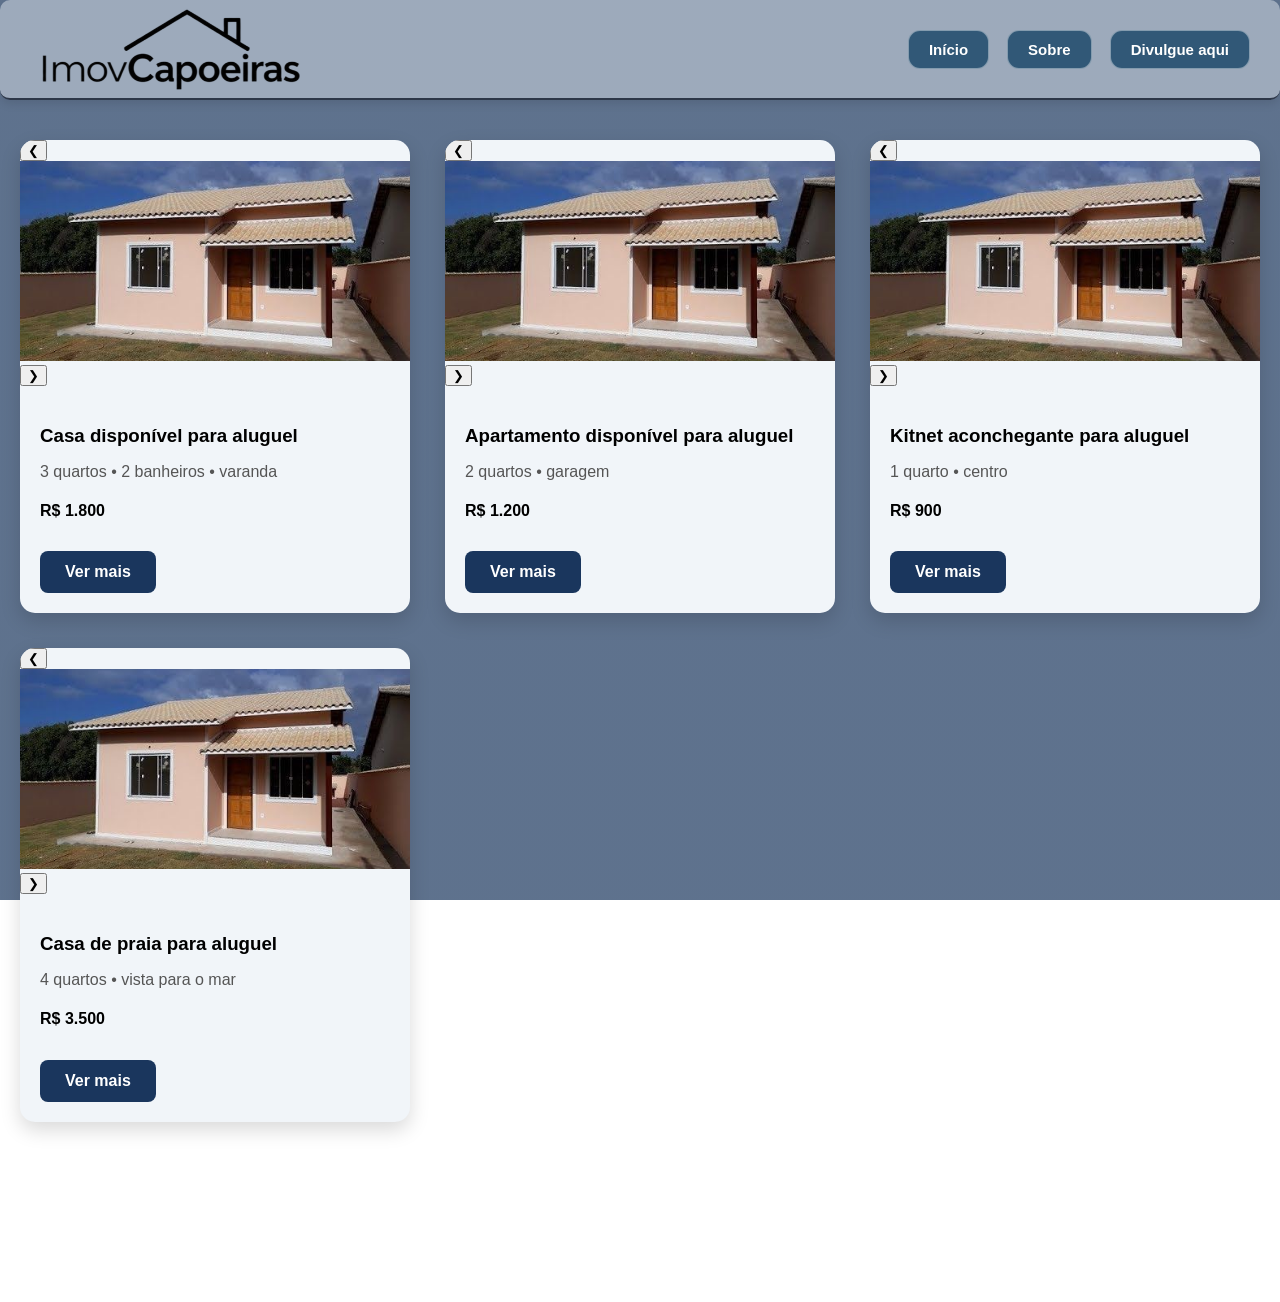
==== aluguel.html @ 8d39d8c3 "foi feito o carrossel e a lógica do js para cadastro de imóveis (menos os detalhes), também houve mo" ====
<!DOCTYPE html>
<html lang="PT- br">
<head>
    <meta charset="UTF-8">
    <meta name="viewport" content="width=device-width, initial-scale=1.0">
    <title>Divugação de imóveis</title>
    <link rel="stylesheet" href="css/global.css">
    <link rel="stylesheet" href="css/aluguel.css">
</head>

<body>
    <header>

        <img src="imagens/imovCapoirass-removebg-preview - Editado.png" alt="logo ImovCapoeiras" class="logo">
        
        <nav class="menu">
            <a href="paginaHome.html">Início</a>
            <a href="sobre.html">Sobre</a>
            <a href="https://wa.me/5587999072131">Divulgue aqui</a>
        </nav>

    </header>

<main>
    <section class="grid-imoveis" id="grid-imoveis" data-pagina="aluguel"></section>     
</main>

<footer>

    <div class="footer">
        <p>© 2026 ImovCapoeiras</p>
    </div>

</footer>
<script src="cardsImoveis.js"></script>
 
</body>
</html>
---- css/global.css ----
header {
    max-width: 100%; 
    width: 100%;
    display: flex;
    justify-content: space-between;
    align-items: center;
    padding: 4px 30px; 
    box-sizing: border-box;
    border-radius: 10px;
    border-bottom: 2px solid #2D3748;
    margin: auto;
    background-color: #b4bfccbd;
    box-shadow: 0px 4px 10px rgba(0,0,0,0.1); 
}

header a {
    color: #ffffff;
    font-weight: 500;
}
.logo img {
    height: 20px;
    width: auto;
}

.logo{
    display: flex;
    align-items: center;
    height: 90px;
}

.menu {
    display: flex;
    align-items: center;
    gap: 18px;
}

.menu a {
    display: flex;   
    text-decoration: none;
    color: rgb(255, 255, 255);
    font-weight: 600;
    font-size: 15px; 
    background-color: rgb(49, 88, 119); 
    backdrop-filter: blur(8px);
    border: 1px solid rgba(255,255,255,0.4);
    white-space: nowrap;
    
    padding: 10px 20px; 
    border-radius: 12px;
    cursor: pointer;
    transition: transform 0.3s, box-shadow 0.3s, background 0.3s;
}

.menu a:hover {
    transform: translateY(-4px) scale(1.05); 
    background: rgba(255,255,255,0.25);
    box-shadow: 0 10px 25px rgba(0,0,0,0.2);
}
/*cabecario*/


footer{
    background:#ffffff00;
    text-align:center;
    padding:20px;
    color:white;
    margin-top: 50px;
}

.footer a{
    color: rgb(255, 255, 255);
    text-decoration: none;
    text-align: center;
}
.footer p{
    color: white;
}


main{
    flex:1;
}

body{
    margin: 0;
    min-height: 100vh;
    display: flex;
    flex-direction: column;
}

* {
    font-family: 'Montserrat', sans-serif; /* Aplica a fonte em tudo */
}
---- css/aluguel.css ----
body {
    display: flex;
    flex-direction: column;
    min-height: 100vh; 
    margin: 0;         
    background: linear-gradient(rgba(26, 54, 93, 0.7), rgba(26, 54, 93, 0.7)) no-repeat center center fixed;
    background-size: cover;
    overflow-x: hidden; 
    overflow-y: auto;   
}

.grid-imoveis{
    display: grid;
    grid-template-columns: repeat(3, 1fr);
    gap: 35px;
    padding: 40px 20px;
}

.Bcontato{
    display: inline-block;
    text-decoration: none;
    color: white;
    background: #1A365D;
    padding: 12px 25px;
    border-radius: 8px;
    font-weight: bold;
    margin-top: 10px;
    transition: 0.3s;
}

.Bcontato:hover{
    transform: translateY(-4px);
    box-shadow: 0 8px 18px rgba(0,0,0,0.2);
    background:#fff3e0;
}

.card-imovel{
    background: #F1F5F9;
    border-radius: 15px;
    overflow: hidden;
    box-shadow: 0 8px 20px rgba(0,0,0,0.15);
    transition: 0.3s;
}

.card-imovel:hover{
    transform: translateY(-10px);
    box-shadow: 0 15px 35px rgba(0,0,0,0.25);
}

.card-imovel img{
    width: 100%;
    height: 200px;
    object-fit: cover;
}

.card-info{
    padding: 20px;
}

.card-info h3{
    margin-bottom: 10px;
}

.card-info p{
    color: #555;
    margin-bottom: 15px;
}
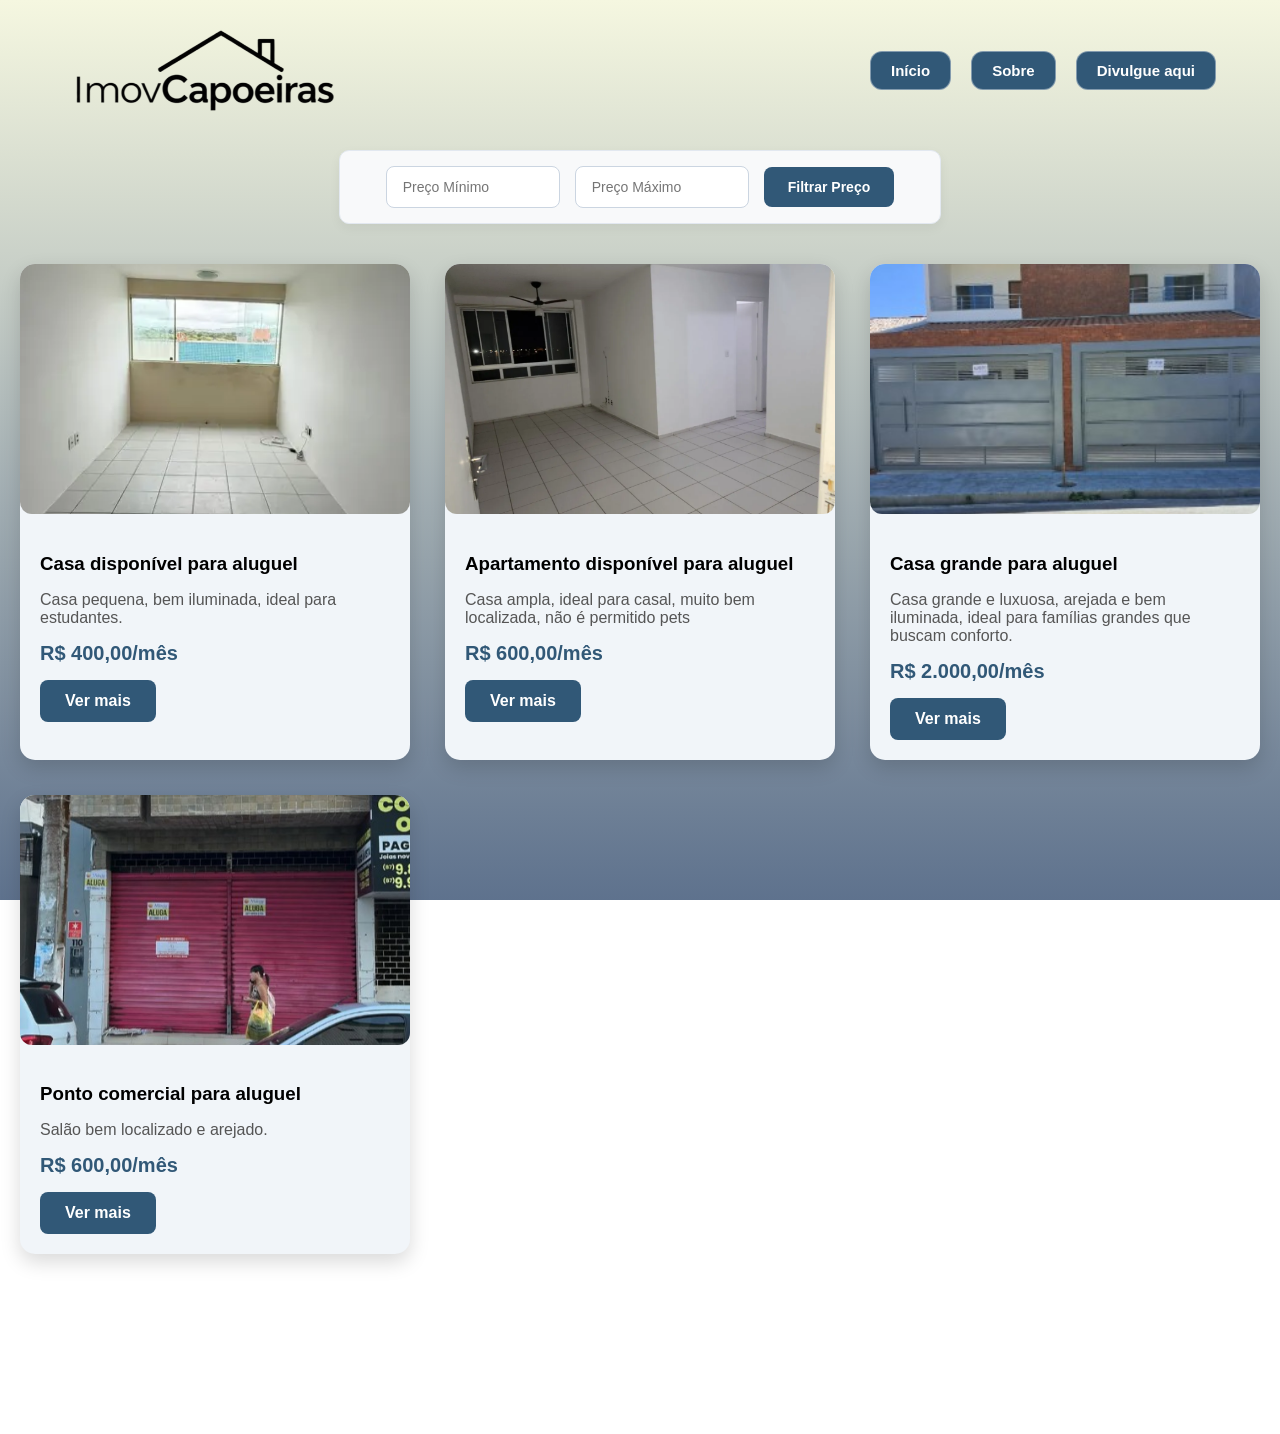
==== commit ae66a824: "Versão 2 finalizada. Atualizado o layout, adicionado imagens e JS funcional." ====
--- a/aluguel.html
+++ b/aluguel.html
@@ -10,7 +10,6 @@
 
 <body>
     <header>
-
         <img src="imagens/imovCapoirass-removebg-preview - Editado.png" alt="logo ImovCapoeiras" class="logo">
         
         <nav class="menu">
@@ -18,20 +17,24 @@
             <a href="sobre.html">Sobre</a>
             <a href="https://wa.me/5587999072131">Divulgue aqui</a>
         </nav>
-
     </header>
 
 <main>
+    <div class="filtro-preco">
+        <input type="number" id="preco-min" placeholder="Preço Mínimo">
+        <input type="number" id="preco-max" placeholder="Preço Máximo">
+        <button onclick="filtrarPorPreco()">Filtrar Preço</button>
+    </div>
+
     <section class="grid-imoveis" id="grid-imoveis" data-pagina="aluguel"></section>     
 </main>
 
 <footer>
-
     <div class="footer">
         <p>© 2026 ImovCapoeiras</p>
     </div>
+</footer>
 
-</footer>
 <script src="cardsImoveis.js"></script>
  
 </body>
--- a/css/global.css
+++ b/css/global.css
@@ -1,23 +1,11 @@
-
 header {
-    max-width: 100%; 
-    width: 100%;
-    display: flex;
+display: flex;
     justify-content: space-between;
     align-items: center;
-    padding: 4px 30px; 
-    box-sizing: border-box;
-    border-radius: 10px;
-    border-bottom: 2px solid #2D3748;
-    margin: auto;
-    background-color: #b4bfccbd;
-    box-shadow: 0px 4px 10px rgba(0,0,0,0.1); 
+    padding: 25px 5% 15px 5%;
+    background: transparent; 
 }
 
-header a {
-    color: #ffffff;
-    font-weight: 500;
-}
 .logo img {
     height: 20px;
     width: auto;
@@ -32,7 +20,7 @@
 .menu {
     display: flex;
     align-items: center;
-    gap: 18px;
+    gap: 20px;
 }
 
 .menu a {
@@ -45,7 +33,6 @@
     backdrop-filter: blur(8px);
     border: 1px solid rgba(255,255,255,0.4);
     white-space: nowrap;
-    
     padding: 10px 20px; 
     border-radius: 12px;
     cursor: pointer;
@@ -57,8 +44,6 @@
     background: rgba(255,255,255,0.25);
     box-shadow: 0 10px 25px rgba(0,0,0,0.2);
 }
-/*cabecario*/
-
 
 footer{
     background:#ffffff00;
@@ -73,10 +58,10 @@
     text-decoration: none;
     text-align: center;
 }
+
 .footer p{
     color: white;
 }
-
 
 main{
     flex:1;
@@ -90,5 +75,65 @@
 }
 
 * {
-    font-family: 'Montserrat', sans-serif; /* Aplica a fonte em tudo */
+    font-family: 'Montserrat', sans-serif; 
 }
+
+.carrossel{
+    position: relative;
+    width: 100%;
+    height: 250px;
+    border-radius: 12px;
+    overflow: hidden;
+}
+
+.carrossel .imagem-carrossel{
+    width: 100%;
+    height: 100%;
+    object-fit: cover;
+    display: block;
+}
+
+.prev,
+.next{
+    position: absolute;
+    top: 50%;
+    transform: translateY(-50%);
+    background-color: white;
+    color: #222;
+    border: 1px solid #ddd;
+    width: 32px;
+    height: 32px;
+    border-radius: 50%;
+    font-size: 14px;
+    font-weight: bold;
+    cursor: pointer;
+    display: flex;
+    align-items: center;
+    justify-content: center;
+    z-index: 5;
+    box-shadow: 0 2px 6px rgba(0,0,0,0.1);
+    opacity: 0;
+    visibility: hidden;
+    transition: all 0.25s ease-in-out;
+}
+
+.prev{
+    left: 12px;
+}
+
+.next{
+    right: 12px;
+}
+
+.card-imovel:hover .prev,
+.card-imovel:hover .next{
+    opacity: 1;
+    visibility: visible;
+}
+
+.prev:hover,
+.next:hover{
+    transform: translateY(-50%) scale(1.05);
+    box-shadow: 0 4px 8px rgba(0,0,0,0.15);
+    background-color: #f7f7f7;
+}
--- a/css/aluguel.css
+++ b/css/aluguel.css
@@ -3,7 +3,7 @@
     flex-direction: column;
     min-height: 100vh; 
     margin: 0;         
-    background: linear-gradient(rgba(26, 54, 93, 0.7), rgba(26, 54, 93, 0.7)) no-repeat center center fixed;
+    background: linear-gradient(rgb(245, 247, 224), rgba(26, 54, 93, 0.7)) no-repeat center center fixed;
     background-size: cover;
     overflow-x: hidden; 
     overflow-y: auto;   
@@ -13,14 +13,14 @@
     display: grid;
     grid-template-columns: repeat(3, 1fr);
     gap: 35px;
-    padding: 40px 20px;
+    padding: 10px 20px 40px 20px; 
 }
 
 .Bcontato{
     display: inline-block;
     text-decoration: none;
     color: white;
-    background: #1A365D;
+    background: rgb(49, 88, 119);
     padding: 12px 25px;
     border-radius: 8px;
     font-weight: bold;
@@ -65,3 +65,85 @@
     color: #555;
     margin-bottom: 15px;
 }
+
+.card-info h4 {
+    font-size: 20px;
+    color: rgb(49, 88, 119); 
+    margin: 15px 0 5px 0;
+    font-weight: 800;
+}
+.card-imovel img {
+    width: 100%;
+    height: 200px;
+    object-fit: cover;
+    background-color: #e2e8f0; 
+}
+
+.filtro-preco {
+    display: flex;
+    align-items: center;
+    justify-content: center;
+    gap: 15px;
+    margin: 0px auto 10px auto;
+    padding: 15px 25px;
+    background-color: #f8f9fa;
+    border-radius: 10px;
+    max-width: 550px; 
+    box-shadow: 0 4px 12px rgba(0, 0, 0, 0.05); 
+    border: 1px solid #e2e8f0;
+    position: relative;
+    width: 100%;
+    margin: 20px auto 30px auto; 
+    order: -1; 
+}
+
+.filtro-preco input[type="number"] {
+    padding: 12px 16px;
+    border: 1px solid #cbd5e1;
+    border-radius: 8px;
+    font-size: 14px;
+    width: 140px;
+    outline: none;
+    background-color: #ffffff;
+    transition: all 0.3s ease;
+}
+
+.filtro-preco input[type="number"]:focus {
+    border-color: rgb(49, 88, 119);
+    box-shadow: 0 0 0 3px rgba(26, 54, 93, 0.1);
+}
+
+.filtro-preco button {
+    background-color: rgb(49, 88, 119);
+    color: white;
+    border: none;
+    padding: 12px 24px;
+    font-size: 14px;
+    font-weight: 600;
+    border-radius: 8px;
+    cursor: pointer;
+    transition: background-color 0.2s ease, transform 0.1s ease;
+}
+
+.filtro-preco button:hover {
+    background-color: rgb(49, 88, 119);
+}
+
+.filtro-preco button:active {
+    transform: scale(0.98);
+}
+
+@media (max-width: 520px) {
+    .filtro-preco {
+        flex-direction: column;
+        gap: 12px;
+        width: 90%;
+        margin: 20px auto;
+        padding: 20px;
+    }
+    
+    .filtro-preco input[type="number"], 
+    .filtro-preco button {
+        width: 100%; 
+    }
+}
